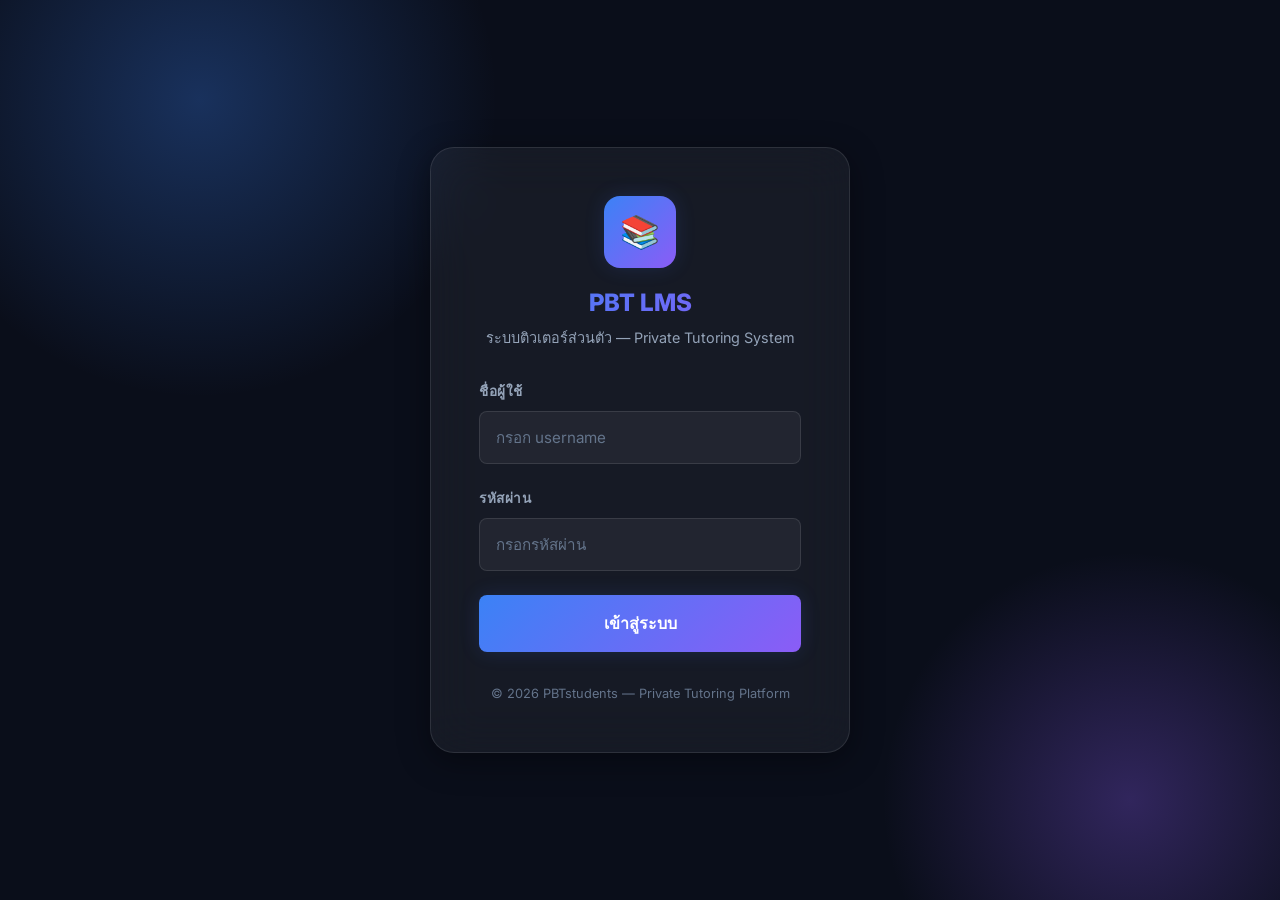
==== index.html @ 4fc124a1 "Initial commit: PBT LMS" ====
<!DOCTYPE html>
<html lang="th">
<head>
  <meta charset="UTF-8">
  <meta name="viewport" content="width=device-width, initial-scale=1.0">
  <title>PBT LMS — เข้าสู่ระบบ</title>
  <meta name="description" content="ระบบติวเตอร์ส่วนตัว PBTstudents — Login เพื่อเข้าใช้งาน">
  <link rel="stylesheet" href="css/style.css">
</head>
<body>
  <div class="bg-animated"></div>

  <div class="login-container">
    <div class="login-card">
      <div class="login-logo">
        <div class="logo-icon">📚</div>
        <h1>PBT LMS</h1>
        <p>ระบบติวเตอร์ส่วนตัว — Private Tutoring System</p>
      </div>

      <div class="login-error" id="loginError"></div>

      <form id="loginForm" onsubmit="handleLoginSubmit(event)">
        <div class="form-group">
          <label class="form-label" for="username">ชื่อผู้ใช้</label>
          <input class="form-input" type="text" id="username" placeholder="กรอก username" autocomplete="username" required>
        </div>

        <div class="form-group">
          <label class="form-label" for="password">รหัสผ่าน</label>
          <input class="form-input" type="password" id="password" placeholder="กรอกรหัสผ่าน" autocomplete="current-password" required>
        </div>

        <button type="submit" class="btn btn-primary btn-lg btn-block" id="loginBtn">
          เข้าสู่ระบบ
        </button>
      </form>

      <div style="text-align:center; margin-top:var(--space-xl); color:var(--text-muted); font-size:0.8rem;">
        © 2026 PBTstudents — Private Tutoring Platform
      </div>
    </div>
  </div>

  <script src="js/api.js"></script>
  <script src="js/auth.js"></script>
  <script src="js/app.js"></script>
  <script>
    // Auto-redirect if already logged in
    if (isLoggedIn()) {
      window.location.href = 'dashboard.html';
    }

    async function handleLoginSubmit(e) {
      e.preventDefault();

      var errorEl = document.getElementById('loginError');
      var btn = document.getElementById('loginBtn');
      var usernameVal = document.getElementById('username').value.trim();
      var passwordVal = document.getElementById('password').value.trim();

      errorEl.style.display = 'none';
      btn.disabled = true;
      btn.textContent = 'กำลังเข้าสู่ระบบ...';

      try {
        var user = await login(usernameVal, passwordVal);
        window.location.href = 'dashboard.html';
      } catch (err) {
        errorEl.textContent = err.message || 'เข้าสู่ระบบไม่สำเร็จ กรุณาลองอีกครั้ง';
        errorEl.style.display = 'block';
        btn.disabled = false;
        btn.textContent = 'เข้าสู่ระบบ';
      }
    }
  </script>
</body>
</html>
---- css/style.css ----
/* ============================================
   PBTstudents LMS — Premium Design System
   Dark Glassmorphism Theme
   ============================================ */

@import url('https://fonts.googleapis.com/css2?family=Inter:wght@300;400;500;600;700;800&display=swap');

/* ── CSS Custom Properties ── */
:root {
  /* Colors */
  --bg-primary: #0a0e1a;
  --bg-secondary: #111827;
  --bg-card: rgba(17, 24, 39, 0.7);
  --bg-glass: rgba(255, 255, 255, 0.05);
  --bg-glass-hover: rgba(255, 255, 255, 0.08);
  --border-glass: rgba(255, 255, 255, 0.1);
  --border-glass-hover: rgba(255, 255, 255, 0.2);

  --text-primary: #f1f5f9;
  --text-secondary: #94a3b8;
  --text-muted: #64748b;

  --accent-blue: #3b82f6;
  --accent-blue-glow: rgba(59, 130, 246, 0.3);
  --accent-purple: #8b5cf6;
  --accent-purple-glow: rgba(139, 92, 246, 0.3);
  --accent-green: #10b981;
  --accent-green-glow: rgba(16, 185, 129, 0.3);
  --accent-orange: #f59e0b;
  --accent-red: #ef4444;
  --accent-pink: #ec4899;
  --accent-cyan: #06b6d4;

  --gradient-primary: linear-gradient(135deg, #3b82f6, #8b5cf6);
  --gradient-success: linear-gradient(135deg, #10b981, #06b6d4);
  --gradient-warm: linear-gradient(135deg, #f59e0b, #ef4444);

  /* Spacing */
  --space-xs: 0.25rem;
  --space-sm: 0.5rem;
  --space-md: 1rem;
  --space-lg: 1.5rem;
  --space-xl: 2rem;
  --space-2xl: 3rem;

  /* Radius */
  --radius-sm: 8px;
  --radius-md: 12px;
  --radius-lg: 16px;
  --radius-xl: 24px;
  --radius-full: 9999px;

  /* Shadows */
  --shadow-sm: 0 2px 8px rgba(0,0,0,0.2);
  --shadow-md: 0 4px 16px rgba(0,0,0,0.3);
  --shadow-lg: 0 8px 32px rgba(0,0,0,0.4);
  --shadow-glow-blue: 0 0 20px rgba(59,130,246,0.15);
  --shadow-glow-purple: 0 0 20px rgba(139,92,246,0.15);

  /* Transitions */
  --transition-fast: 150ms ease;
  --transition-normal: 250ms ease;
  --transition-slow: 400ms ease;
}

/* ── Reset & Base ── */
*, *::before, *::after {
  margin: 0;
  padding: 0;
  box-sizing: border-box;
}

html {
  scroll-behavior: smooth;
  font-size: 16px;
}

body {
  font-family: 'Inter', -apple-system, BlinkMacSystemFont, sans-serif;
  background: var(--bg-primary);
  color: var(--text-primary);
  min-height: 100vh;
  line-height: 1.6;
  overflow-x: hidden;
}

a {
  color: var(--accent-blue);
  text-decoration: none;
  transition: color var(--transition-fast);
}
a:hover { color: var(--accent-purple); }

/* ── Animated Background ── */
.bg-animated {
  position: fixed;
  top: 0; left: 0;
  width: 100vw; height: 100vh;
  z-index: -1;
  overflow: hidden;
  background: var(--bg-primary);
}

.bg-animated::before {
  content: '';
  position: absolute;
  width: 600px; height: 600px;
  background: radial-gradient(circle, var(--accent-blue-glow), transparent 70%);
  top: -200px; left: -100px;
  animation: floatBlob 20s ease-in-out infinite;
}

.bg-animated::after {
  content: '';
  position: absolute;
  width: 500px; height: 500px;
  background: radial-gradient(circle, var(--accent-purple-glow), transparent 70%);
  bottom: -150px; right: -100px;
  animation: floatBlob 25s ease-in-out infinite reverse;
}

@keyframes floatBlob {
  0%, 100% { transform: translate(0, 0) scale(1); }
  33% { transform: translate(100px, -80px) scale(1.1); }
  66% { transform: translate(-60px, 60px) scale(0.9); }
}

/* ── Layout ── */
.app-container {
  max-width: 1200px;
  margin: 0 auto;
  padding: var(--space-lg);
  position: relative;
  z-index: 1;
}

.page-header {
  margin-bottom: var(--space-2xl);
}

.page-title {
  font-size: 2rem;
  font-weight: 800;
  background: var(--gradient-primary);
  -webkit-background-clip: text;
  -webkit-text-fill-color: transparent;
  background-clip: text;
  margin-bottom: var(--space-xs);
}

.page-subtitle {
  font-size: 1rem;
  color: var(--text-secondary);
  font-weight: 400;
}

/* ── Navbar ── */
.navbar {
  display: flex;
  align-items: center;
  justify-content: space-between;
  padding: var(--space-md) var(--space-lg);
  background: var(--bg-glass);
  backdrop-filter: blur(20px);
  -webkit-backdrop-filter: blur(20px);
  border: 1px solid var(--border-glass);
  border-radius: var(--radius-lg);
  margin-bottom: var(--space-xl);
  position: sticky;
  top: var(--space-md);
  z-index: 100;
}

.navbar-brand {
  display: flex;
  align-items: center;
  gap: var(--space-sm);
  font-weight: 700;
  font-size: 1.2rem;
  color: var(--text-primary);
}

.navbar-brand .logo-icon {
  width: 36px; height: 36px;
  background: var(--gradient-primary);
  border-radius: var(--radius-sm);
  display: flex;
  align-items: center;
  justify-content: center;
  font-size: 1.1rem;
}

.navbar-nav {
  display: flex;
  align-items: center;
  gap: var(--space-sm);
  list-style: none;
}

.navbar-nav a {
  padding: var(--space-sm) var(--space-md);
  border-radius: var(--radius-sm);
  color: var(--text-secondary);
  font-size: 0.9rem;
  font-weight: 500;
  transition: all var(--transition-fast);
}

.navbar-nav a:hover,
.navbar-nav a.active {
  color: var(--text-primary);
  background: var(--bg-glass-hover);
}

.navbar-user {
  display: flex;
  align-items: center;
  gap: var(--space-sm);
}

.avatar {
  width: 36px; height: 36px;
  border-radius: var(--radius-full);
  display: flex;
  align-items: center;
  justify-content: center;
  font-weight: 700;
  font-size: 0.9rem;
  color: white;
}

.btn-logout {
  padding: var(--space-sm) var(--space-md);
  background: rgba(239, 68, 68, 0.15);
  border: 1px solid rgba(239, 68, 68, 0.3);
  color: var(--accent-red);
  border-radius: var(--radius-sm);
  cursor: pointer;
  font-size: 0.85rem;
  font-weight: 500;
  transition: all var(--transition-fast);
  font-family: inherit;
}

.btn-logout:hover {
  background: rgba(239, 68, 68, 0.25);
}

/* ── Cards ── */
.card {
  background: var(--bg-glass);
  backdrop-filter: blur(16px);
  -webkit-backdrop-filter: blur(16px);
  border: 1px solid var(--border-glass);
  border-radius: var(--radius-lg);
  padding: var(--space-lg);
  transition: all var(--transition-normal);
}

.card:hover {
  border-color: var(--border-glass-hover);
  box-shadow: var(--shadow-md);
  transform: translateY(-2px);
}

.card-clickable {
  cursor: pointer;
}

.card-header {
  display: flex;
  align-items: center;
  justify-content: space-between;
  margin-bottom: var(--space-md);
}

.card-icon {
  width: 48px; height: 48px;
  border-radius: var(--radius-md);
  display: flex;
  align-items: center;
  justify-content: center;
  font-size: 1.5rem;
}

.card-title {
  font-size: 1.1rem;
  font-weight: 700;
  margin-bottom: var(--space-xs);
}

.card-desc {
  font-size: 0.9rem;
  color: var(--text-secondary);
  line-height: 1.5;
}

/* ── Grid Layouts ── */
.grid-2 {
  display: grid;
  grid-template-columns: repeat(2, 1fr);
  gap: var(--space-lg);
}

.grid-3 {
  display: grid;
  grid-template-columns: repeat(3, 1fr);
  gap: var(--space-lg);
}

.grid-4 {
  display: grid;
  grid-template-columns: repeat(4, 1fr);
  gap: var(--space-lg);
}

/* ── Stats Cards ── */
.stat-card {
  background: var(--bg-glass);
  backdrop-filter: blur(16px);
  border: 1px solid var(--border-glass);
  border-radius: var(--radius-lg);
  padding: var(--space-lg);
  text-align: center;
}

.stat-value {
  font-size: 2.2rem;
  font-weight: 800;
  background: var(--gradient-primary);
  -webkit-background-clip: text;
  -webkit-text-fill-color: transparent;
  background-clip: text;
}

.stat-label {
  font-size: 0.85rem;
  color: var(--text-secondary);
  margin-top: var(--space-xs);
  font-weight: 500;
}

/* ── Buttons ── */
.btn {
  display: inline-flex;
  align-items: center;
  justify-content: center;
  gap: var(--space-sm);
  padding: var(--space-sm) var(--space-lg);
  border: none;
  border-radius: var(--radius-sm);
  font-family: inherit;
  font-size: 0.9rem;
  font-weight: 600;
  cursor: pointer;
  transition: all var(--transition-fast);
  white-space: nowrap;
}

.btn-primary {
  background: var(--gradient-primary);
  color: white;
  box-shadow: var(--shadow-glow-blue);
}

.btn-primary:hover {
  transform: translateY(-1px);
  box-shadow: 0 0 30px rgba(59,130,246,0.3);
}

.btn-secondary {
  background: var(--bg-glass);
  border: 1px solid var(--border-glass);
  color: var(--text-primary);
}

.btn-secondary:hover {
  background: var(--bg-glass-hover);
  border-color: var(--border-glass-hover);
}

.btn-success {
  background: var(--gradient-success);
  color: white;
}

.btn-success:hover {
  transform: translateY(-1px);
  box-shadow: 0 0 30px rgba(16,185,129,0.3);
}

.btn-danger {
  background: rgba(239, 68, 68, 0.2);
  border: 1px solid rgba(239, 68, 68, 0.3);
  color: var(--accent-red);
}

.btn-danger:hover {
  background: rgba(239, 68, 68, 0.3);
}

.btn-sm {
  padding: var(--space-xs) var(--space-md);
  font-size: 0.8rem;
}

.btn-lg {
  padding: var(--space-md) var(--space-xl);
  font-size: 1rem;
}

.btn-block {
  width: 100%;
}

.btn:disabled {
  opacity: 0.5;
  cursor: not-allowed;
  transform: none !important;
}

/* ── Forms ── */
.form-group {
  margin-bottom: var(--space-lg);
}

.form-label {
  display: block;
  font-size: 0.85rem;
  font-weight: 600;
  color: var(--text-secondary);
  margin-bottom: var(--space-sm);
  text-transform: uppercase;
  letter-spacing: 0.5px;
}

.form-input,
.form-select,
.form-textarea {
  width: 100%;
  padding: var(--space-md);
  background: var(--bg-glass);
  border: 1px solid var(--border-glass);
  border-radius: var(--radius-sm);
  color: var(--text-primary);
  font-family: inherit;
  font-size: 0.95rem;
  transition: all var(--transition-fast);
  outline: none;
}

.form-input:focus,
.form-select:focus,
.form-textarea:focus {
  border-color: var(--accent-blue);
  box-shadow: 0 0 0 3px var(--accent-blue-glow);
}

.form-input::placeholder {
  color: var(--text-muted);
}

.form-textarea {
  min-height: 100px;
  resize: vertical;
}

.form-select {
  cursor: pointer;
  appearance: none;
  background-image: url("data:image/svg+xml,%3Csvg xmlns='http://www.w3.org/2000/svg' width='12' height='12' fill='%2394a3b8' viewBox='0 0 16 16'%3E%3Cpath d='M8 11L3 6h10z'/%3E%3C/svg%3E");
  background-repeat: no-repeat;
  background-position: right 12px center;
  padding-right: 36px;
}

.form-select option {
  background: var(--bg-secondary);
  color: var(--text-primary);
}

/* ── Tabs ── */
.tabs {
  display: flex;
  gap: var(--space-xs);
  background: var(--bg-glass);
  border: 1px solid var(--border-glass);
  border-radius: var(--radius-md);
  padding: 4px;
  margin-bottom: var(--space-xl);
  overflow-x: auto;
}

.tab-btn {
  flex: 1;
  padding: var(--space-sm) var(--space-md);
  border: none;
  border-radius: var(--radius-sm);
  background: transparent;
  color: var(--text-secondary);
  font-family: inherit;
  font-size: 0.9rem;
  font-weight: 500;
  cursor: pointer;
  transition: all var(--transition-fast);
  white-space: nowrap;
}

.tab-btn:hover {
  color: var(--text-primary);
}

.tab-btn.active {
  background: var(--gradient-primary);
  color: white;
  font-weight: 600;
}

.tab-content {
  display: none;
}

.tab-content.active {
  display: block;
  animation: fadeIn 0.3s ease;
}

/* ── Tables ── */
.table-container {
  overflow-x: auto;
  border-radius: var(--radius-md);
  border: 1px solid var(--border-glass);
}

.table {
  width: 100%;
  border-collapse: collapse;
}

.table th,
.table td {
  padding: var(--space-md);
  text-align: left;
  border-bottom: 1px solid var(--border-glass);
}

.table th {
  background: var(--bg-glass);
  font-size: 0.8rem;
  font-weight: 600;
  color: var(--text-secondary);
  text-transform: uppercase;
  letter-spacing: 0.5px;
}

.table td {
  font-size: 0.9rem;
}

.table tr:hover td {
  background: var(--bg-glass);
}

/* ── Badges ── */
.badge {
  display: inline-flex;
  align-items: center;
  padding: 2px 10px;
  border-radius: var(--radius-full);
  font-size: 0.75rem;
  font-weight: 600;
}

.badge-blue {
  background: rgba(59,130,246,0.15);
  color: var(--accent-blue);
  border: 1px solid rgba(59,130,246,0.3);
}

.badge-green {
  background: rgba(16,185,129,0.15);
  color: var(--accent-green);
  border: 1px solid rgba(16,185,129,0.3);
}

.badge-orange {
  background: rgba(245,158,11,0.15);
  color: var(--accent-orange);
  border: 1px solid rgba(245,158,11,0.3);
}

.badge-red {
  background: rgba(239,68,68,0.15);
  color: var(--accent-red);
  border: 1px solid rgba(239,68,68,0.3);
}

.badge-purple {
  background: rgba(139,92,246,0.15);
  color: var(--accent-purple);
  border: 1px solid rgba(139,92,246,0.3);
}

/* ── Progress Bar ── */
.progress-bar {
  width: 100%;
  height: 8px;
  background: var(--bg-glass);
  border-radius: var(--radius-full);
  overflow: hidden;
}

.progress-fill {
  height: 100%;
  background: var(--gradient-primary);
  border-radius: var(--radius-full);
  transition: width 1s ease;
}

/* ── Toast Notifications ── */
.toast-container {
  position: fixed;
  top: var(--space-lg);
  right: var(--space-lg);
  z-index: 10000;
  display: flex;
  flex-direction: column;
  gap: var(--space-sm);
}

.toast {
  padding: var(--space-md) var(--space-lg);
  background: var(--bg-secondary);
  border: 1px solid var(--border-glass);
  border-radius: var(--radius-md);
  color: var(--text-primary);
  font-size: 0.9rem;
  box-shadow: var(--shadow-lg);
  animation: slideInRight 0.3s ease, fadeOut 0.3s ease 2.7s forwards;
  backdrop-filter: blur(20px);
  max-width: 360px;
}

.toast-success { border-left: 4px solid var(--accent-green); }
.toast-error { border-left: 4px solid var(--accent-red); }
.toast-info { border-left: 4px solid var(--accent-blue); }

/* ── Loading Spinner ── */
.spinner-overlay {
  position: fixed;
  inset: 0;
  background: rgba(10, 14, 26, 0.8);
  display: flex;
  align-items: center;
  justify-content: center;
  z-index: 9999;
}

.spinner {
  width: 48px; height: 48px;
  border: 3px solid var(--border-glass);
  border-top-color: var(--accent-blue);
  border-radius: 50%;
  animation: spin 0.8s linear infinite;
}

/* ── Modal ── */
.modal-overlay {
  position: fixed;
  inset: 0;
  background: rgba(0,0,0,0.6);
  display: flex;
  align-items: center;
  justify-content: center;
  z-index: 5000;
  animation: fadeIn 0.2s ease;
  padding: var(--space-lg);
}

.modal {
  background: var(--bg-secondary);
  border: 1px solid var(--border-glass);
  border-radius: var(--radius-lg);
  padding: var(--space-xl);
  width: 100%;
  max-width: 560px;
  max-height: 85vh;
  overflow-y: auto;
  animation: scaleIn 0.25s ease;
}

.modal-title {
  font-size: 1.3rem;
  font-weight: 700;
  margin-bottom: var(--space-lg);
}

.modal-actions {
  display: flex;
  gap: var(--space-sm);
  justify-content: flex-end;
  margin-top: var(--space-xl);
}

/* ── Login Page ── */
.login-container {
  min-height: 100vh;
  display: flex;
  align-items: center;
  justify-content: center;
  padding: var(--space-lg);
}

.login-card {
  width: 100%;
  max-width: 420px;
  background: var(--bg-glass);
  backdrop-filter: blur(24px);
  -webkit-backdrop-filter: blur(24px);
  border: 1px solid var(--border-glass);
  border-radius: var(--radius-xl);
  padding: var(--space-2xl);
  box-shadow: var(--shadow-lg);
  animation: scaleIn 0.5s ease;
}

.login-logo {
  text-align: center;
  margin-bottom: var(--space-xl);
}

.login-logo .logo-icon {
  width: 72px; height: 72px;
  margin: 0 auto var(--space-md);
  background: var(--gradient-primary);
  border-radius: var(--radius-lg);
  display: flex;
  align-items: center;
  justify-content: center;
  font-size: 2rem;
  box-shadow: var(--shadow-glow-blue);
}

.login-logo h1 {
  font-size: 1.5rem;
  font-weight: 800;
  background: var(--gradient-primary);
  -webkit-background-clip: text;
  -webkit-text-fill-color: transparent;
  background-clip: text;
}

.login-logo p {
  color: var(--text-secondary);
  font-size: 0.9rem;
  margin-top: var(--space-xs);
}

.login-error {
  padding: var(--space-md);
  background: rgba(239,68,68,0.1);
  border: 1px solid rgba(239,68,68,0.3);
  border-radius: var(--radius-sm);
  color: var(--accent-red);
  font-size: 0.85rem;
  margin-bottom: var(--space-md);
  display: none;
}

/* ── Quiz Styles ── */
.quiz-container {
  max-width: 800px;
}

.quiz-question {
  background: var(--bg-glass);
  border: 1px solid var(--border-glass);
  border-radius: var(--radius-lg);
  padding: var(--space-xl);
  margin-bottom: var(--space-lg);
}

.quiz-question-number {
  font-size: 0.8rem;
  color: var(--accent-blue);
  font-weight: 700;
  text-transform: uppercase;
  letter-spacing: 1px;
  margin-bottom: var(--space-sm);
}

.quiz-question-text {
  font-size: 1.05rem;
  font-weight: 500;
  margin-bottom: var(--space-lg);
  line-height: 1.7;
}

.quiz-choices {
  display: flex;
  flex-direction: column;
  gap: var(--space-sm);
}

.quiz-choice {
  display: flex;
  align-items: center;
  gap: var(--space-md);
  padding: var(--space-md);
  background: var(--bg-glass);
  border: 1px solid var(--border-glass);
  border-radius: var(--radius-sm);
  cursor: pointer;
  transition: all var(--transition-fast);
}

.quiz-choice:hover {
  border-color: var(--accent-blue);
  background: rgba(59,130,246,0.05);
}

.quiz-choice.selected {
  border-color: var(--accent-blue);
  background: rgba(59,130,246,0.1);
}

.quiz-choice.correct {
  border-color: var(--accent-green);
  background: rgba(16,185,129,0.1);
}

.quiz-choice.wrong {
  border-color: var(--accent-red);
  background: rgba(239,68,68,0.1);
}

.quiz-choice input[type="radio"] {
  display: none;
}

.quiz-choice-label {
  width: 28px; height: 28px;
  border-radius: var(--radius-full);
  border: 2px solid var(--border-glass);
  display: flex;
  align-items: center;
  justify-content: center;
  font-size: 0.8rem;
  font-weight: 700;
  flex-shrink: 0;
  transition: all var(--transition-fast);
}

.quiz-choice.selected .quiz-choice-label {
  background: var(--accent-blue);
  border-color: var(--accent-blue);
  color: white;
}

.quiz-result {
  background: var(--bg-glass);
  border: 1px solid var(--border-glass);
  border-radius: var(--radius-lg);
  padding: var(--space-xl);
  text-align: center;
}

.quiz-result .score-display {
  font-size: 3rem;
  font-weight: 800;
  background: var(--gradient-primary);
  -webkit-background-clip: text;
  -webkit-text-fill-color: transparent;
  background-clip: text;
}

/* ── Empty State ── */
.empty-state {
  text-align: center;
  padding: var(--space-2xl);
  color: var(--text-muted);
}

.empty-state .empty-icon {
  font-size: 3rem;
  margin-bottom: var(--space-md);
  opacity: 0.5;
}

.empty-state p {
  font-size: 0.95rem;
}

/* ── Lesson Viewer ── */
.lesson-viewer {
  max-width: 900px;
}

.lesson-meta {
  display: flex;
  gap: var(--space-lg);
  margin-bottom: var(--space-lg);
  flex-wrap: wrap;
}

.lesson-meta-item {
  display: flex;
  align-items: center;
  gap: var(--space-sm);
  font-size: 0.85rem;
  color: var(--text-secondary);
}

.lesson-content {
  background: var(--bg-glass);
  border: 1px solid var(--border-glass);
  border-radius: var(--radius-lg);
  padding: var(--space-xl);
  margin-bottom: var(--space-lg);
  line-height: 1.8;
}

.lesson-files {
  display: flex;
  flex-direction: column;
  gap: var(--space-sm);
}

.file-item {
  display: flex;
  align-items: center;
  justify-content: space-between;
  padding: var(--space-md) var(--space-lg);
  background: var(--bg-glass);
  border: 1px solid var(--border-glass);
  border-radius: var(--radius-md);
  transition: all var(--transition-fast);
}

.file-item:hover {
  border-color: var(--accent-blue);
}

.file-info {
  display: flex;
  align-items: center;
  gap: var(--space-md);
}

.file-icon {
  width: 40px; height: 40px;
  border-radius: var(--radius-sm);
  display: flex;
  align-items: center;
  justify-content: center;
  font-size: 1.2rem;
}

/* ── Animations ── */
@keyframes fadeIn {
  from { opacity: 0; }
  to { opacity: 1; }
}

@keyframes fadeOut {
  from { opacity: 1; }
  to { opacity: 0; }
}

@keyframes slideInRight {
  from { transform: translateX(100px); opacity: 0; }
  to { transform: translateX(0); opacity: 1; }
}

@keyframes scaleIn {
  from { transform: scale(0.9); opacity: 0; }
  to { transform: scale(1); opacity: 1; }
}

@keyframes spin {
  to { transform: rotate(360deg); }
}

@keyframes slideUp {
  from { transform: translateY(30px); opacity: 0; }
  to { transform: translateY(0); opacity: 1; }
}

.animate-in {
  animation: slideUp 0.4s ease forwards;
  opacity: 0;
}

/* Stagger children */
.stagger > *:nth-child(1) { animation-delay: 0.05s; }
.stagger > *:nth-child(2) { animation-delay: 0.1s; }
.stagger > *:nth-child(3) { animation-delay: 0.15s; }
.stagger > *:nth-child(4) { animation-delay: 0.2s; }
.stagger > *:nth-child(5) { animation-delay: 0.25s; }
.stagger > *:nth-child(6) { animation-delay: 0.3s; }
.stagger > *:nth-child(7) { animation-delay: 0.35s; }
.stagger > *:nth-child(8) { animation-delay: 0.4s; }

/* ── Subject Colors ── */
.subject-bio { --subject-color: #10b981; --subject-glow: rgba(16,185,129,0.15); }
.subject-chem { --subject-color: #8b5cf6; --subject-glow: rgba(139,92,246,0.15); }
.subject-phys { --subject-color: #3b82f6; --subject-glow: rgba(59,130,246,0.15); }
.subject-math { --subject-color: #f59e0b; --subject-glow: rgba(245,158,11,0.15); }
.subject-eng { --subject-color: #ec4899; --subject-glow: rgba(236,72,153,0.15); }

/* ── Scrollbar ── */
::-webkit-scrollbar {
  width: 6px;
}
::-webkit-scrollbar-track {
  background: transparent;
}
::-webkit-scrollbar-thumb {
  background: var(--border-glass);
  border-radius: var(--radius-full);
}
::-webkit-scrollbar-thumb:hover {
  background: var(--text-muted);
}

/* ── Responsive ── */
@media (max-width: 768px) {
  .grid-4 { grid-template-columns: repeat(2, 1fr); }
  .grid-3 { grid-template-columns: 1fr; }
  .grid-2 { grid-template-columns: 1fr; }

  .navbar {
    flex-direction: column;
    gap: var(--space-md);
    position: relative;
    top: 0;
  }

  .navbar-nav {
    flex-wrap: wrap;
    justify-content: center;
  }

  .page-title { font-size: 1.5rem; }

  .app-container { padding: var(--space-md); }

  .login-card { padding: var(--space-xl); }

  .stat-value { font-size: 1.6rem; }

  .tabs {
    overflow-x: auto;
    -webkit-overflow-scrolling: touch;
  }

  .modal {
    margin: var(--space-md);
    max-height: 90vh;
  }
}

@media (max-width: 480px) {
  .grid-4 { grid-template-columns: 1fr; }

  html { font-size: 14px; }

  .file-item {
    flex-direction: column;
    align-items: flex-start;
    gap: var(--space-sm);
  }
}
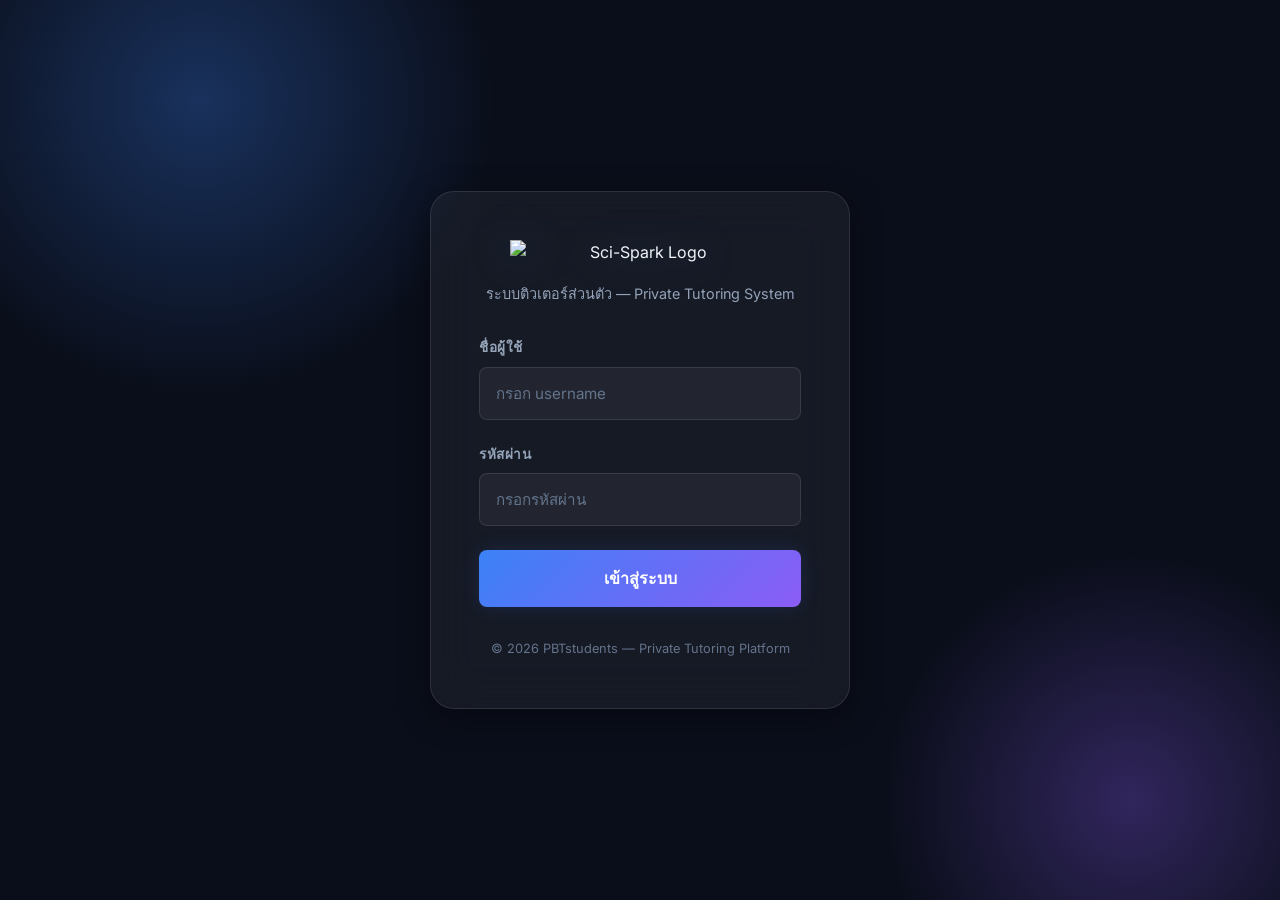
==== commit 589167cb: "fixURL" ====
--- a/index.html
+++ b/index.html
@@ -13,9 +13,8 @@
   <div class="login-container">
     <div class="login-card">
       <div class="login-logo">
-        <div class="logo-icon">📚</div>
-        <h1>PBT LMS</h1>
-        <p>ระบบติวเตอร์ส่วนตัว — Private Tutoring System</p>
+        <img src="https://img1.pic.in.th/images/Polished-Sci-Spark-Logo-with-Subtle-Highlights1.png" alt="Sci-Spark Logo" class="sci-spark-logo">
+        <p style="margin-top:var(--space-md)">ระบบติวเตอร์ส่วนตัว — Private Tutoring System</p>
       </div>
 
       <div class="login-error" id="loginError"></div>
--- a/css/style.css
+++ b/css/style.css
@@ -729,9 +729,17 @@
   margin-bottom: var(--space-xl);
 }
 
+.login-logo .sci-spark-logo {
+  max-width: 260px;
+  width: 100%;
+  height: auto;
+  margin: 0 auto;
+  display: block;
+  filter: drop-shadow(0 0 20px rgba(59,130,246,0.25));
+}
+
 .login-logo .logo-icon {
   width: 72px; height: 72px;
-  margin: 0 auto var(--space-md);
   background: var(--gradient-primary);
   border-radius: var(--radius-lg);
   display: flex;
